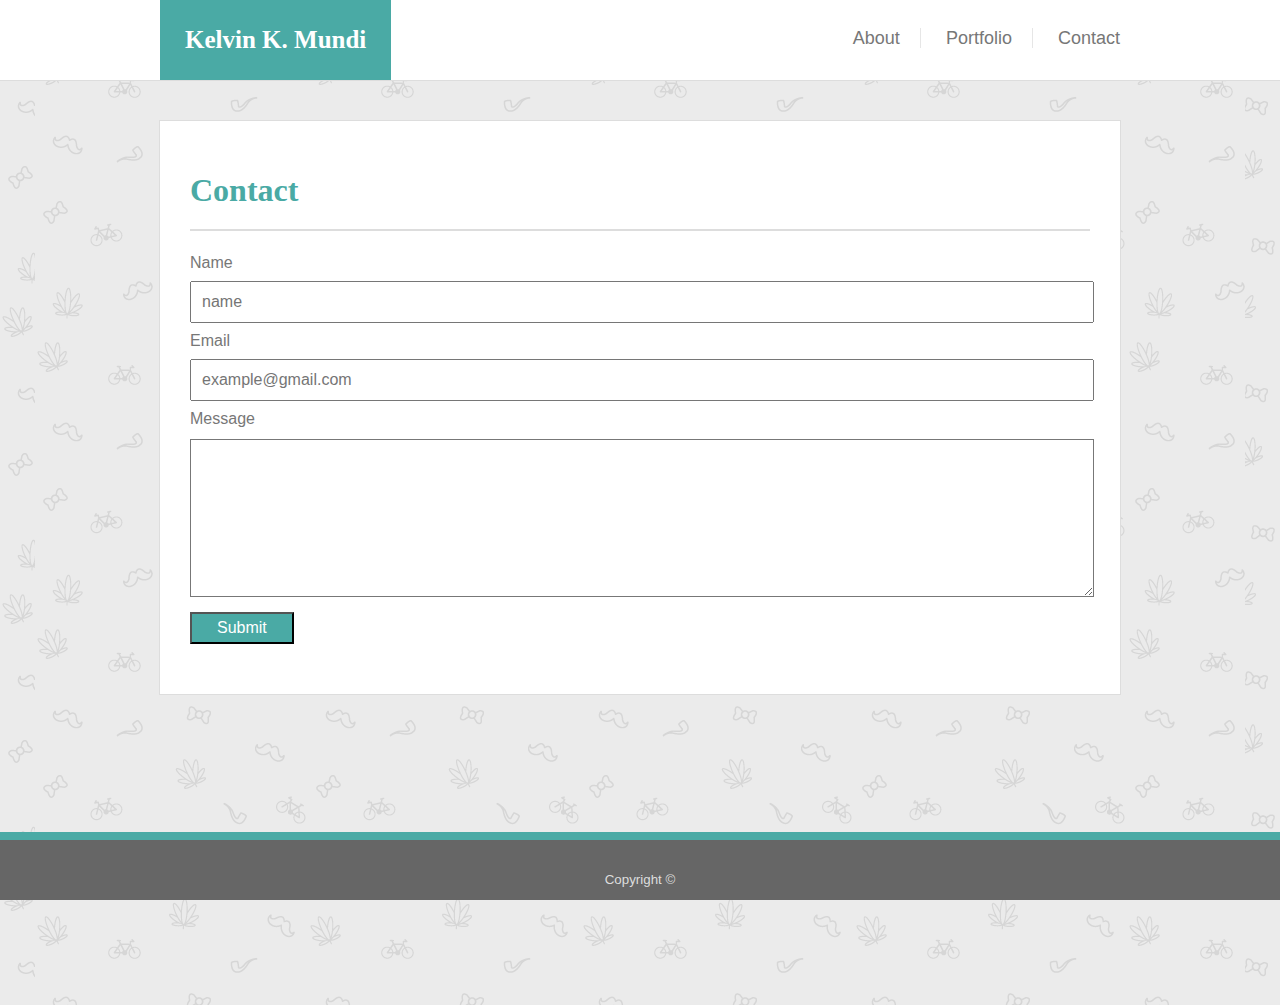
==== contact.html @ 9cb5dd2b "missing correct placeholder images" ====
<!DOCTYPE html>
<html lang="en-us">
<head>
    <meta charset="UTF-8">
    <title>Contact</title>
    <!--link to my stylesheets-->
    <!--<link rel="stylesheet" type="text/css" href="assets/css/reset.css">-->
    <link rel="stylesheet" type="text/css" href="assets/css/style.css">
</head>
<body>
<!--header-->
<header>
    <div class="my-nav">
        <span id="logo"><strong>Kelvin K. Mundi</strong></span>
        <ul>
            <li><a href="index.html" target="_blank">About</a></li>
            <li><a href="portfolio.html" target="_blank">Portfolio</a></li>
            <li id="last"><a href="contact.html">Contact</a></li>
        </ul>
    </div>
</header>

<div id="container">
    <!--heading-->
    <h1>Contact</h1>

    <form action="mailto:kevinjones4453@gmail.com" method="post" enctype="text/plain">
        Name<br>
        <input type="text" name="name" placeholder="name"><br>
        Email<br>
        <input type="text" name="mail" placeholder="example@gmail.com"><br>
        Message<br>
        <textarea rows="8"></textarea><br>
        <input type="submit" value="Submit">
    </form>

</div>

<footer>
    <small id="copy">Copyright &copy;</small>
</footer>
</body>
</html>
---- assets/css/style.css ----
html, body {
    height:100%;
    margin:0px;
    font-family: 'Arial', 'Helvetica Neue', Helvetica, sans-serif;
    padding: 35px;
    background-image: url("../images/sativa.png");
}

header {
    position: absolute;
    background-color: #ffffff;
    top: 0px;
    left: 0;
    right: 0;
    height: 80px;
    border-bottom: 1px  solid #dddddd;
}

#logo {
    background-color: #4aaaa5;
    color: #ffffff;
    float: left;
    font-size: 25px;
    font-family: 'Georgia', Times, Times New Roman, serif;
    padding: 0px 25px 0px 25px;
    line-height: 80px;
}

.my-nav {
    position: relative;
    margin: 0 auto;
    width: 960px;
    padding: 0px 70px 0px 70px;
}

.my-nav ul {
    font-size: 18px;
    list-style-type: none;
    float: right;
    line-height: 20px;
}

.my-nav li {
    display: inline-block;
    padding-right: 20px;
    padding-left: 20px;
    border-right: 1px solid #e6e6e6;
    margin-top: 10px;
}

.my-nav a {
    color: #777777;
    text-decoration: none;
}

.my-nav li#last {
    border: none;
    padding-right: 0;
}

#container {
    position: relative;
    background-color: #ffffff;
    padding: 30px;
    margin: 50px auto;
    width: 900px;
    overflow: hidden;
    text-overflow: ellipsis;
    border: 1px solid #dddddd;
}

h1 {
    color: #4aaaa5;
    font-family: 'Georgia', Times, Times New Roman, serif;
    padding-bottom: 20px;
    border-bottom: #dddddd solid 2px;
}

p {
    color: #777777;
    letter-spacing: 1px;
    line-height: 25px;
    padding-bottom: 10px;
    padding-right: 20px;
    margin-right: 20px;
}

#container #profile {
    float: left;
    border: 2px solid #4aaaa5;
    margin-right: 25px;
    margin-top: 3px;
    margin-bottom: 20px;
}

#container td {
    padding: 0px 35px 45px 0px;
}

.one {
    float: left;
}

.two {
    clear: left;
    float: left;
}

.three {
    clear: left;
    float: left;
}

footer {
    position: absolute;
    border-top: 8px solid #4aaaa5;
    background-color: #666666;
    text-align: center;
    margin: 0 auto;
    bottom: 0;
    left: 0;
    right: 0;
    height:60px;
}

#copy {
    position: relative;
    top: 30px;
    color: #dddddd;
}

form {
    clear: both;
    font-family: 'Arial', 'Helvetica Neue', Helvetica, sans-serif;
    color: #777777;
    line-height: 20px;
    padding-right: 20px;
    padding-bottom: 20px;
}

input[type=text] {
    width: 100%;
    padding: 10px 10px;
    margin: 8px 0px;
    font-size: 16px;
    color: #777777;
}

textarea {
    border: solid 1px #777777;
    margin-top: 10px;
    padding-top: 10px;
    width: 102%;
    font-size: 16px;
    color: #777777;
}

input[type=submit] {
    background-color: #4aaaa5;
    color: white;
    font-size: 16px;
    padding: 5px 25px;
    margin-top: 10px;
}

input[type=submit]:hover {
    background-color: #009999;
}
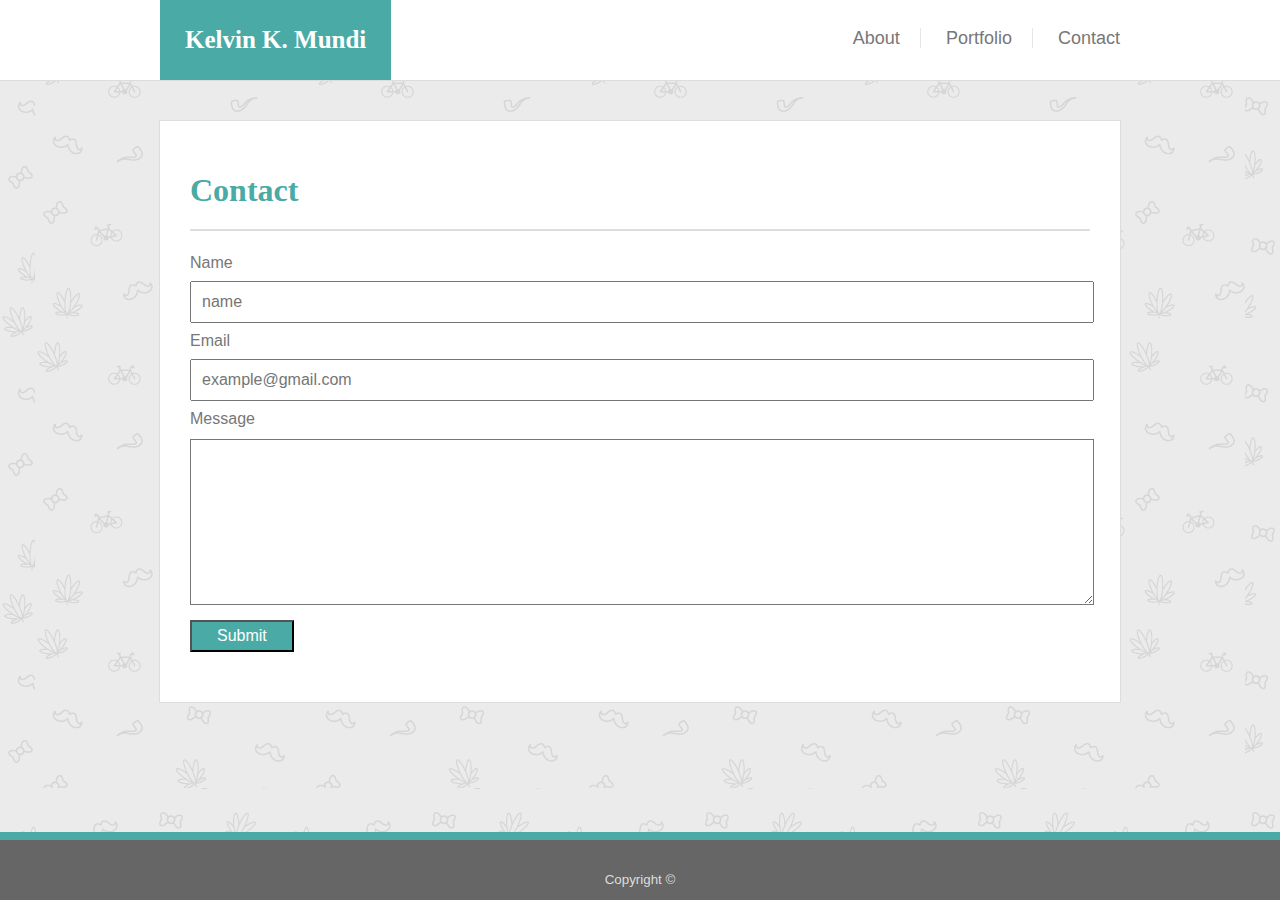
==== commit e71e1e98: "fixed footer" ====
--- a/contact.html
+++ b/contact.html
@@ -13,8 +13,8 @@
     <div class="my-nav">
         <span id="logo"><strong>Kelvin K. Mundi</strong></span>
         <ul>
-            <li><a href="index.html" target="_blank">About</a></li>
-            <li><a href="portfolio.html" target="_blank">Portfolio</a></li>
+            <li><a href="index.html">About</a></li>
+            <li><a href="portfolio.html">Portfolio</a></li>
             <li id="last"><a href="contact.html">Contact</a></li>
         </ul>
     </div>
@@ -28,7 +28,7 @@
         Name<br>
         <input type="text" name="name" placeholder="name"><br>
         Email<br>
-        <input type="text" name="mail" placeholder="example@gmail.com"><br>
+        <input type="email" name="mail" placeholder="example@gmail.com"><br>
         Message<br>
         <textarea rows="8"></textarea><br>
         <input type="submit" value="Submit">
--- a/assets/css/style.css
+++ b/assets/css/style.css
@@ -1,5 +1,4 @@
 html, body {
-    height:100%;
     margin:0px;
     font-family: 'Arial', 'Helvetica Neue', Helvetica, sans-serif;
     padding: 35px;
@@ -53,6 +52,11 @@
     text-decoration: none;
 }
 
+.my-nav a:hover {
+    text-decoration: underline;
+    color: #e89f0c;
+}
+
 .my-nav li#last {
     border: none;
     padding-right: 0;
@@ -93,26 +97,45 @@
     margin-bottom: 20px;
 }
 
-#container td {
-    padding: 0px 35px 45px 0px;
+/* portfolio page */
+
+.work {
+    position: relative;
+    font-family: Georgia, Times, "Times New Roman", serif;
+    font-size: 22px;
+    float: left;
+    width: 274px;
+    margin: 20px 0 25px;
+    overflow: auto;
 }
 
-.one {
-    float: left;
+.work:nth-child(even) {
+    margin-right: 40px;
 }
 
-.two {
-    clear: left;
-    float: left;
+.work img {
+    width: 100%;
+    border: 0 none;
+    opacity: 0.8;
 }
 
-.three {
-    clear: left;
-    float: left;
+.work h3 {
+    position: absolute;
+    bottom: 20px;
+    width: 100%;
+    padding: 15px;
+    margin-bottom: 0;
+    font-weight: 300;
+    line-height: 30px;
+    color: #fff;
+    text-align: center;
+    background: #4aaaa5;
+    border-bottom: 0;
 }
 
+
 footer {
-    position: absolute;
+    position: fixed;
     border-top: 8px solid #4aaaa5;
     background-color: #666666;
     text-align: center;
@@ -121,6 +144,10 @@
     left: 0;
     right: 0;
     height:60px;
+}
+
+.push {
+    height: 60px;
 }
 
 #copy {
@@ -138,7 +165,8 @@
     padding-bottom: 20px;
 }
 
-input[type=text] {
+input[type=text],
+input[type=email] {
     width: 100%;
     padding: 10px 10px;
     margin: 8px 0px;
